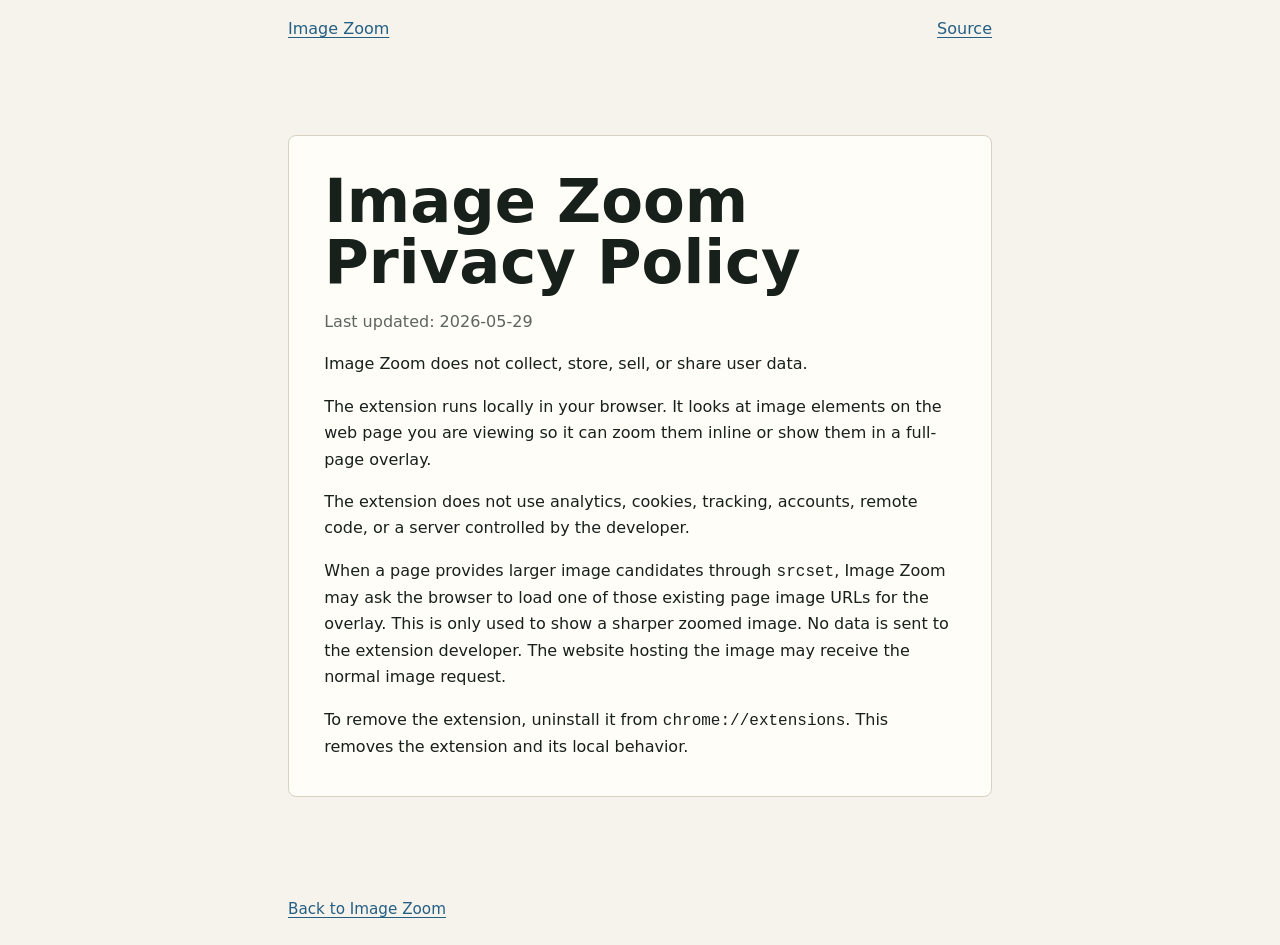
==== site/privacy/index.html @ 9a09eea5 "Prepare public GitHub Pages release" ====
<!DOCTYPE html>
<html lang="en">
<head>
  <meta charset="utf-8">
  <meta name="viewport" content="width=device-width, initial-scale=1.0">
  <title>Image Zoom Privacy Policy</title>
  <meta name="description" content="Privacy policy for the Image Zoom Chrome extension.">
  <style>
    :root {
      color-scheme: light;
      --bg: #f6f3ec;
      --ink: #17201b;
      --muted: #5c655f;
      --panel: #fffdf8;
      --line: #d8d0c2;
      --green: #176b4d;
      --blue: #245f83;
      --gold: #b57915;
    }

    * {
      box-sizing: border-box;
    }

    body {
      margin: 0;
      color: var(--ink);
      background: var(--bg);
      font-family: ui-sans-serif, system-ui, -apple-system, BlinkMacSystemFont, "Segoe UI", sans-serif;
      font-size: 1rem;
      line-height: 1.65;
    }

    a {
      color: var(--blue);
      text-decoration-thickness: 0.08em;
      text-underline-offset: 0.18em;
    }

    a:focus-visible {
      outline: 0.18rem solid var(--gold);
      outline-offset: 0.2rem;
    }

    header,
    main,
    footer {
      width: min(44rem, calc(100% - 2rem));
      margin-inline: auto;
    }

    header {
      display: flex;
      align-items: center;
      justify-content: space-between;
      gap: 1rem;
      padding-block: 1rem;
    }

    main {
      padding-block: clamp(2rem, 6vw, 5rem);
    }

    article {
      padding: clamp(1.2rem, 4vw, 2.2rem);
      border: 0.1rem solid var(--line);
      border-radius: 0.5rem;
      background: var(--panel);
    }

    h1 {
      margin: 0 0 0.5rem;
      font-size: clamp(2rem, 7vw, 3.8rem);
      line-height: 1;
      text-wrap: balance;
    }

    p {
      margin-block: 1rem 0;
      text-wrap: pretty;
    }

    .updated {
      color: var(--muted);
    }

    footer {
      padding-block: 1.5rem;
      color: var(--muted);
      font-size: 0.95rem;
    }
  </style>
</head>
<body>
  <header>
    <a href="../">Image Zoom</a>
    <a href="https://github.com/liewcf/imagezoom">Source</a>
  </header>

  <main>
    <article>
      <h1>Image Zoom Privacy Policy</h1>
      <p class="updated">Last updated: 2026-05-29</p>

      <p>Image Zoom does not collect, store, sell, or share user data.</p>

      <p>The extension runs locally in your browser. It looks at image elements on the web page you are viewing so it can zoom them inline or show them in a full-page overlay.</p>

      <p>The extension does not use analytics, cookies, tracking, accounts, remote code, or a server controlled by the developer.</p>

      <p>When a page provides larger image candidates through <code>srcset</code>, Image Zoom may ask the browser to load one of those existing page image URLs for the overlay. This is only used to show a sharper zoomed image. No data is sent to the extension developer. The website hosting the image may receive the normal image request.</p>

      <p>To remove the extension, uninstall it from <code>chrome://extensions</code>. This removes the extension and its local behavior.</p>
    </article>
  </main>

  <footer>
    <a href="../">Back to Image Zoom</a>
  </footer>
</body>
</html>
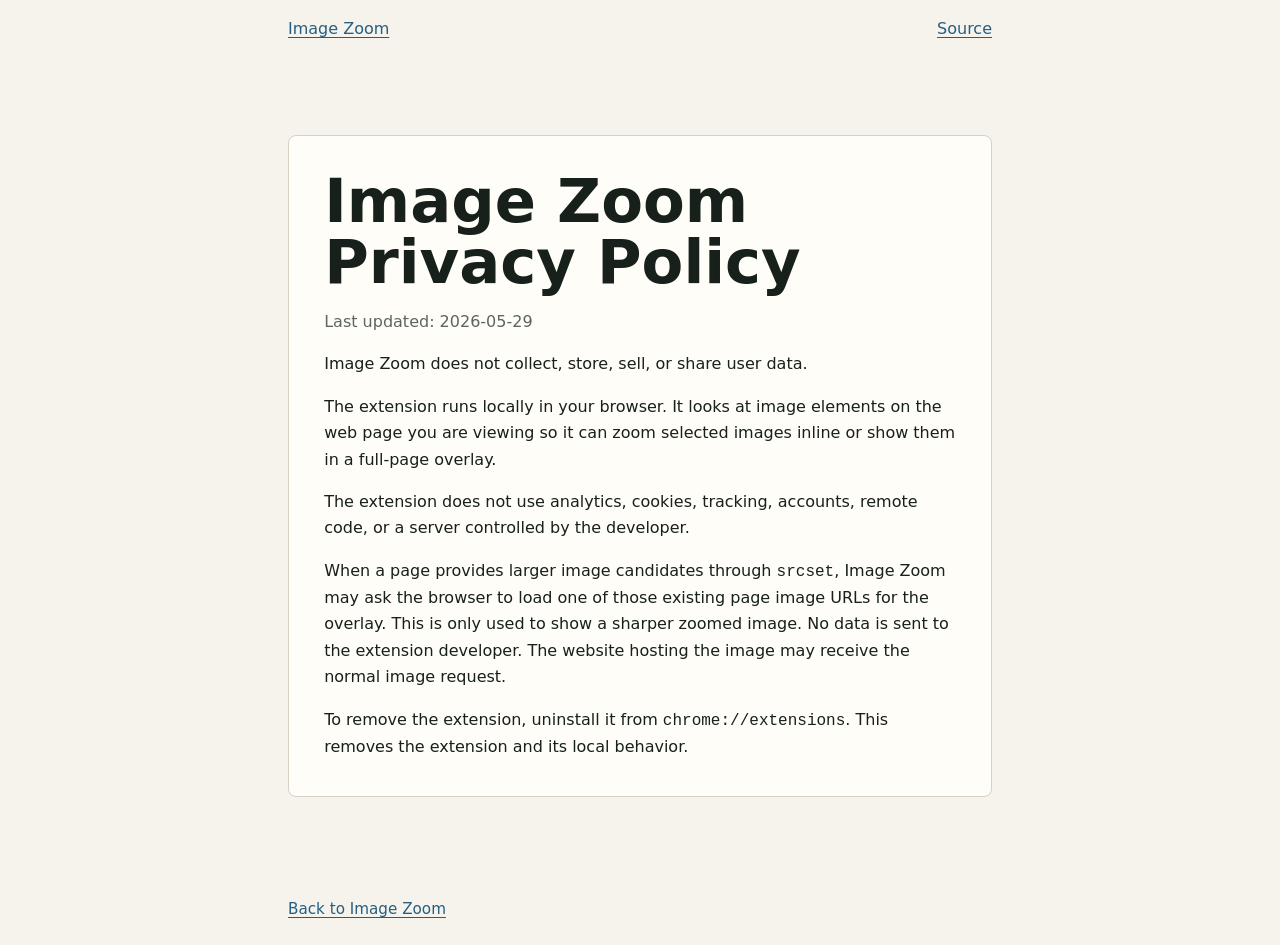
==== commit 26d2ebd8: "Gate inline zoom behind image click" ====
--- a/site/privacy/index.html
+++ b/site/privacy/index.html
@@ -104,7 +104,7 @@
 
       <p>Image Zoom does not collect, store, sell, or share user data.</p>
 
-      <p>The extension runs locally in your browser. It looks at image elements on the web page you are viewing so it can zoom them inline or show them in a full-page overlay.</p>
+      <p>The extension runs locally in your browser. It looks at image elements on the web page you are viewing so it can zoom selected images inline or show them in a full-page overlay.</p>
 
       <p>The extension does not use analytics, cookies, tracking, accounts, remote code, or a server controlled by the developer.</p>
 
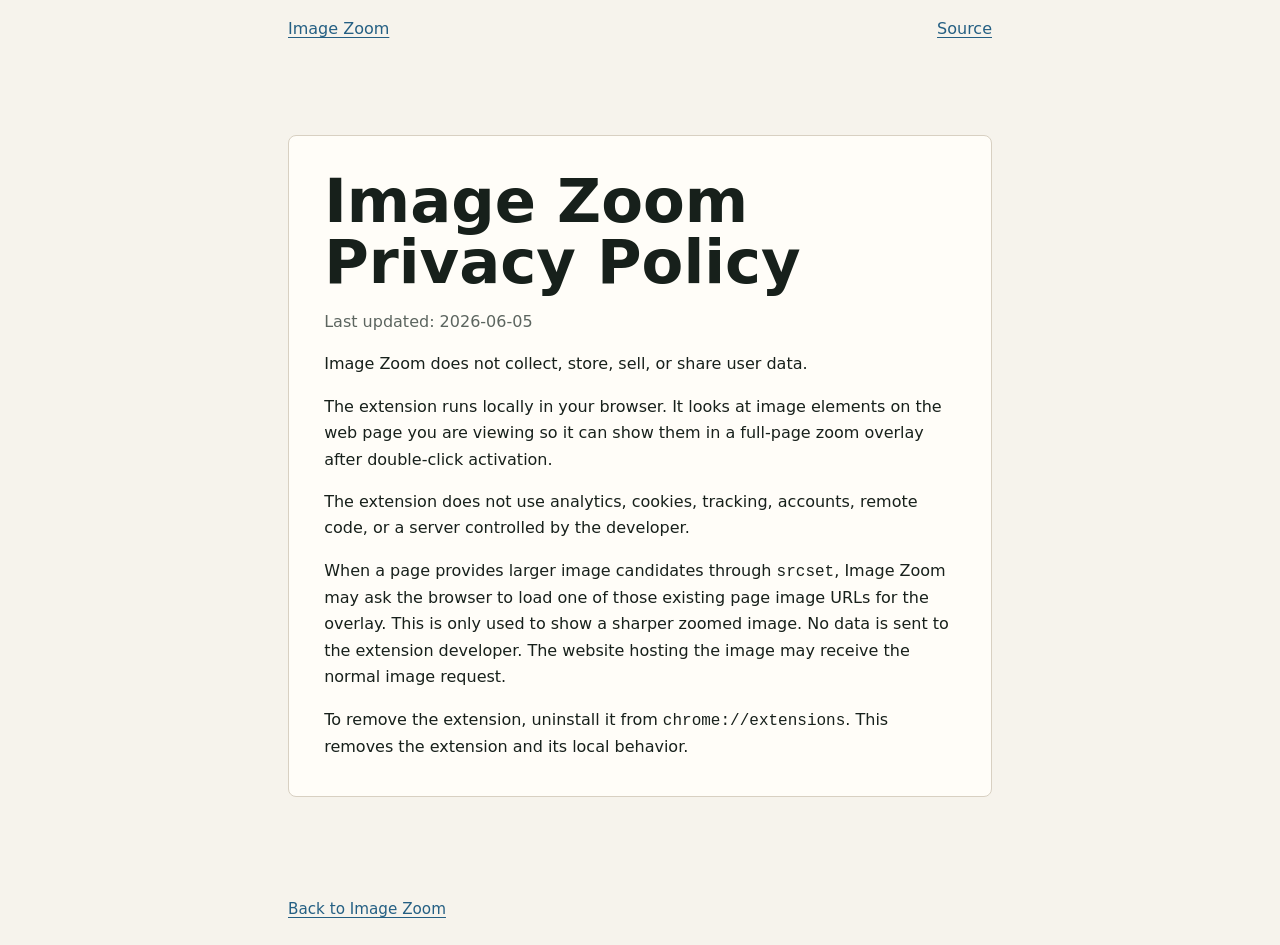
==== commit b2a06d6a: "Release Image Zoom 0.1.3" ====
--- a/site/privacy/index.html
+++ b/site/privacy/index.html
@@ -100,11 +100,11 @@
   <main>
     <article>
       <h1>Image Zoom Privacy Policy</h1>
-      <p class="updated">Last updated: 2026-05-29</p>
+      <p class="updated">Last updated: 2026-06-05</p>
 
       <p>Image Zoom does not collect, store, sell, or share user data.</p>
 
-      <p>The extension runs locally in your browser. It looks at image elements on the web page you are viewing so it can zoom selected images inline or show them in a full-page overlay.</p>
+      <p>The extension runs locally in your browser. It looks at image elements on the web page you are viewing so it can show them in a full-page zoom overlay after double-click activation.</p>
 
       <p>The extension does not use analytics, cookies, tracking, accounts, remote code, or a server controlled by the developer.</p>
 
